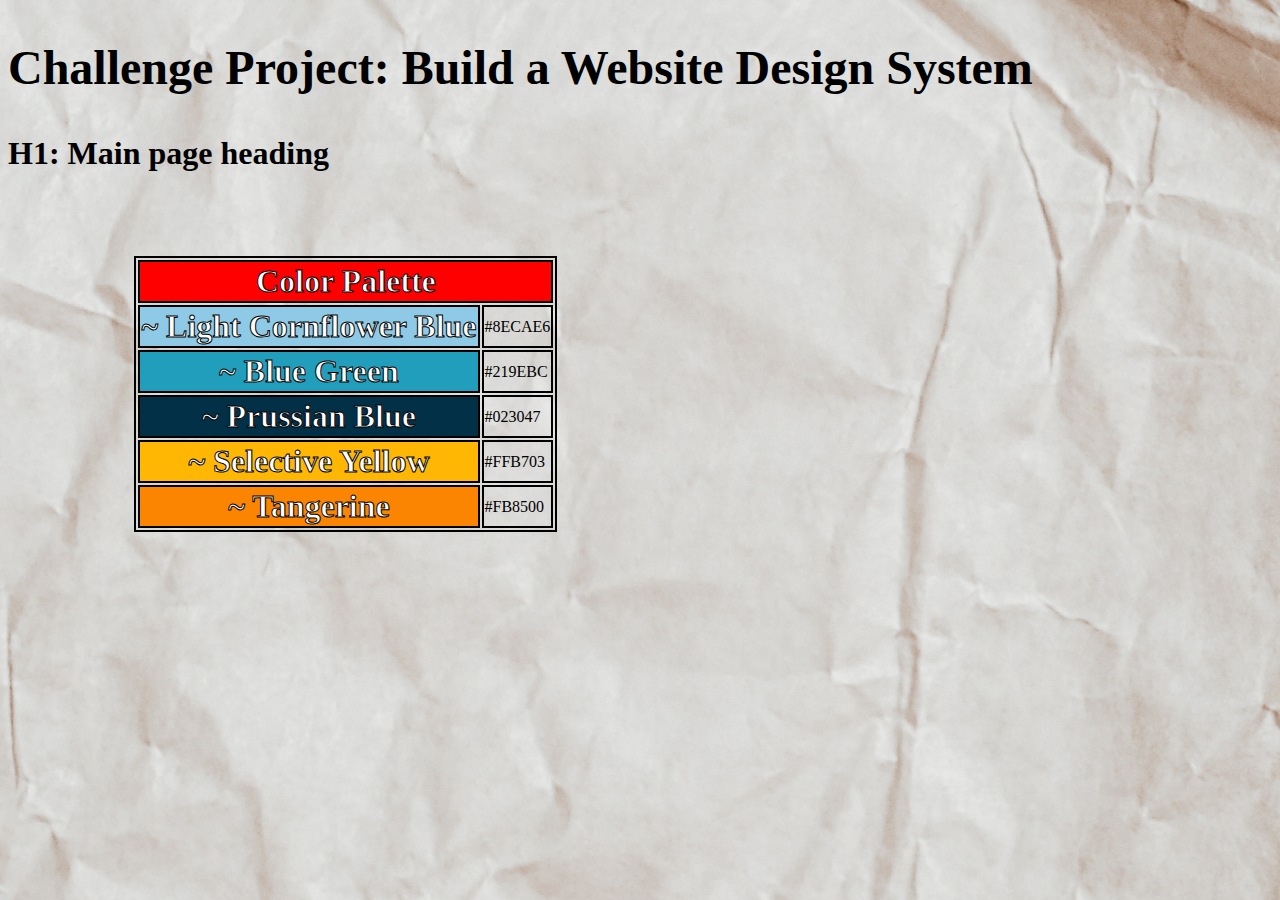
==== starting/index.html @ 139f9a61 "html structure added and color pallete table done" ====
<!DOCTYPE html>
<html lang="en">
<head>
    <meta charset="UTF-8">
    <meta http-equiv="X-UA-Compatible" content="IE=edge">
    <meta name="viewport" content="width=device-width, initial-scale=1.0">
    <link href="./styles.css" rel="stylesheet">
    <title>Website Desing</title>
</head>
<body>
    <header> 
        <h2>Challenge Project: Build a Website Design System</h2>
    </header>
        <section>
            <h1>
                H1: Main page heading 
            </h1>
        </section>
           
            <aside>
                <table >
                    <thead>
                        <tr>
                            <th id="table-title" colspan="10">Color Palette</th>
                        </tr>
                    </thead>
                    <tbody>
                      <tr>
                          <th id="light-cornflower-blue">~ Light Cornflower Blue</th>
                          <td>#8ECAE6</td>
                      </tr>
                      <tr>
                          <th id="blue-green">~ Blue Green</th>
                          <td >#219EBC</td>
                      </tr>
                      <tr>    
                          <th id="purssian-blue">~ Prussian Blue</th>
                          <td>#023047</td>
                      </tr>
                      <tr>
                          <th id="selective-yellow">~ Selective Yellow</th>
                          <td>#FFB703</td>
                      </tr>
                      <tr>
                          <th id="tangerine">~ Tangerine</th>
                          <td>#FB8500</td>
                      </tr>
                          
                    </tbody>
                    
      
                </table>
            </aside>
         
            <article>
    </article>
</body>
</html>
---- starting/styles.css ----
body{
    background-image: url("../resources/Tan\ Beige\ Gold\ Crumped\ Paper\ Begin\ Goals\ Productivity\ Goals\ Motivational\ Phone\ Wallpaper.svg");
    background-position: center;
    background-repeat: no-repeat;
    background-size: cover;
}

h2{
    font-size: 3rem;
}
#light-cornflower-blue{
    background-color: #8ecae6;
}

#blue-green{
    background-color: #219EBC;
}

#purssian-blue{
    background-color: 	#023047;
}

#selective-yellow{
    background-color: #FFB703;
}
#tangerine{
    background-color: #FB8500 ;
}

table{
    display: inline-block;
    margin: 5% 10% 10% 10% ;

}

table, thead,th,td{
    border: 2px solid black;
}

#table-title{
    background-color: red;

}

th{
    font-size: 2em;
    -webkit-text-stroke:1px black;
    -webkit-text-fill-color:#ffffff;
}
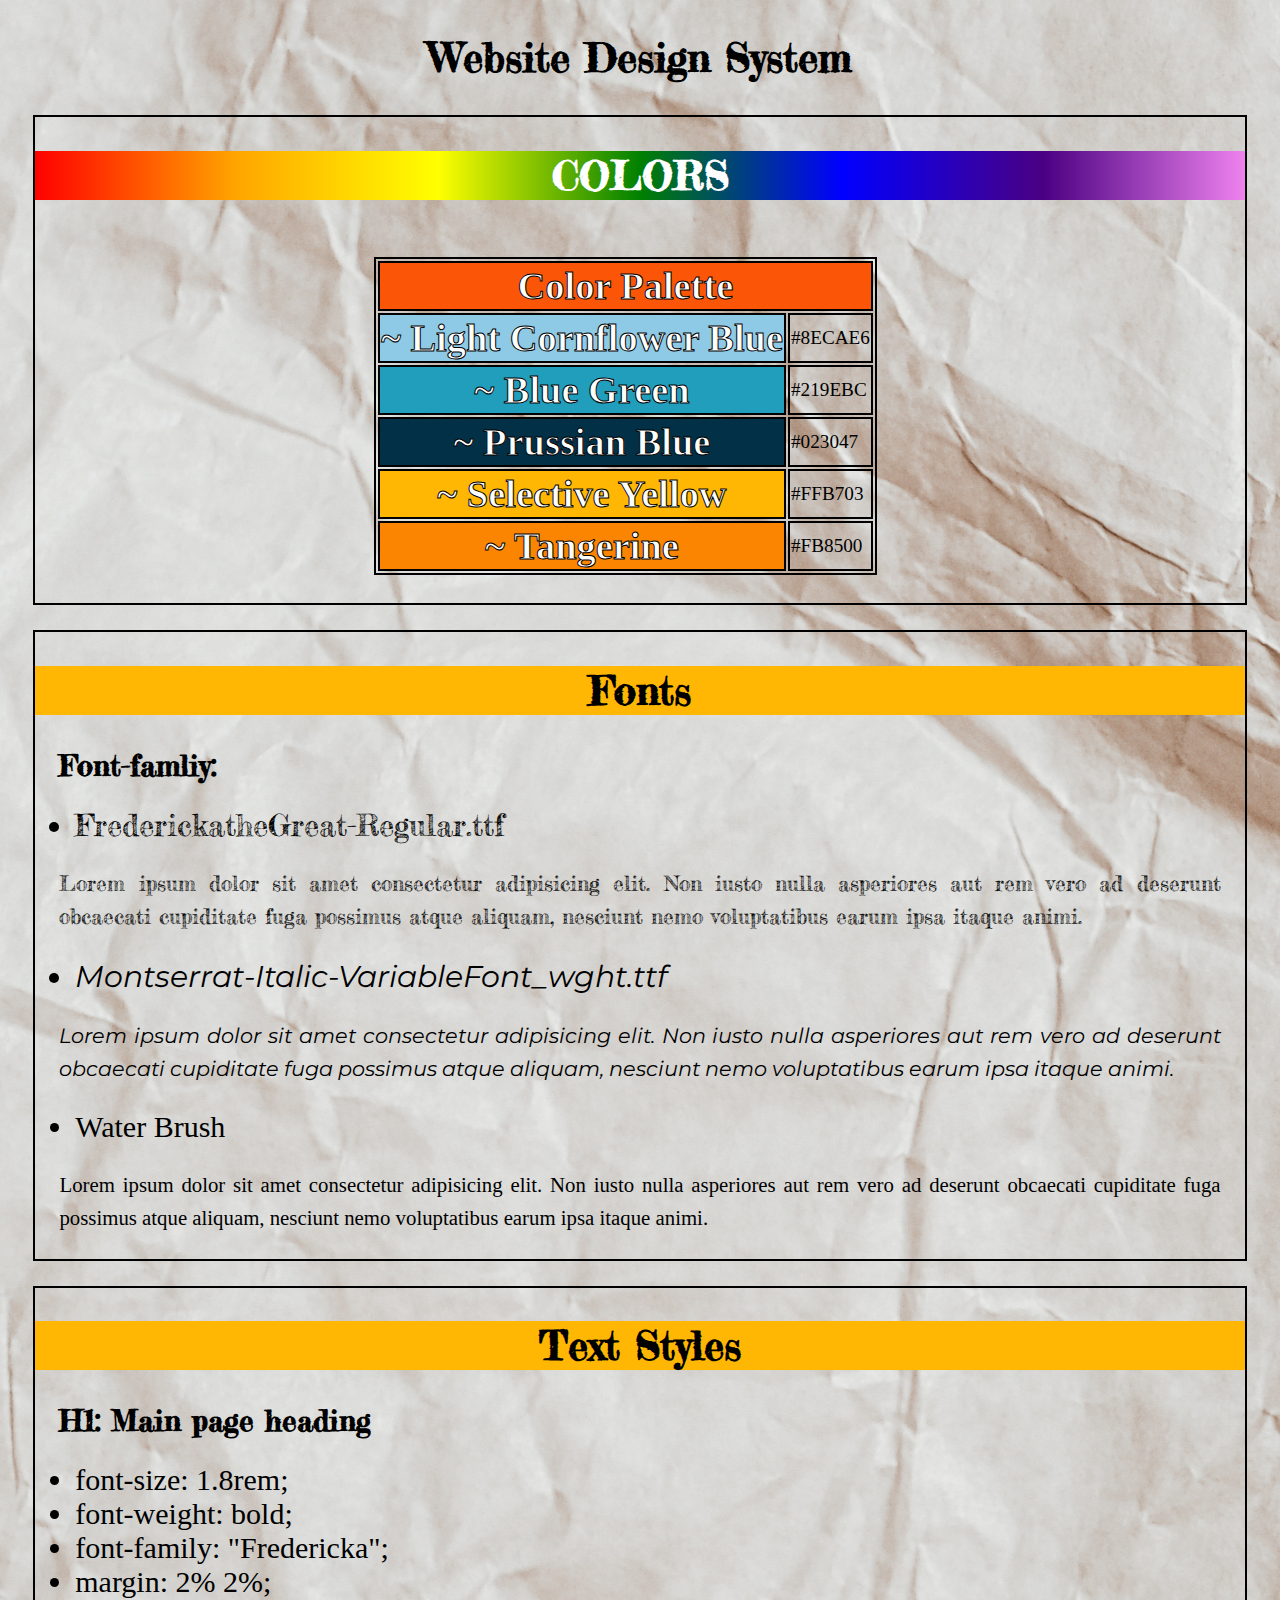
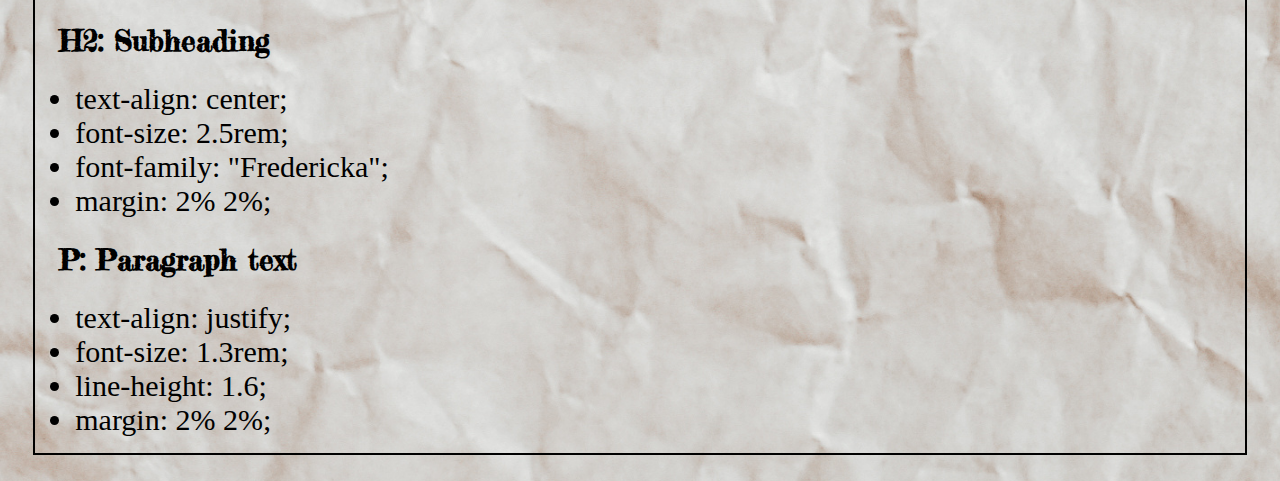
==== commit b6c0a303: "finished the 3 sections colors, fonts and text styles" ====
--- a/starting/index.html
+++ b/starting/index.html
@@ -1,58 +1,116 @@
 <!DOCTYPE html>
 <html lang="en">
-<head>
-    <meta charset="UTF-8">
-    <meta http-equiv="X-UA-Compatible" content="IE=edge">
-    <meta name="viewport" content="width=device-width, initial-scale=1.0">
-    <link href="./styles.css" rel="stylesheet">
+  <head>
+    <meta charset="UTF-8" />
+    <meta http-equiv="X-UA-Compatible" content="IE=edge" />
+    <meta name="viewport" content="width=device-width, initial-scale=1.0" />
+    <link href="./styles.css" rel="stylesheet" />
     <title>Website Desing</title>
-</head>
-<body>
-    <header> 
-        <h2>Challenge Project: Build a Website Design System</h2>
+  </head>
+
+  <body>
+    <header>
+      <h2>Website Design System</h2>
     </header>
-        <section>
-            <h1>
-                H1: Main page heading 
-            </h1>
-        </section>
-           
-            <aside>
-                <table >
-                    <thead>
-                        <tr>
-                            <th id="table-title" colspan="10">Color Palette</th>
-                        </tr>
-                    </thead>
-                    <tbody>
-                      <tr>
-                          <th id="light-cornflower-blue">~ Light Cornflower Blue</th>
-                          <td>#8ECAE6</td>
-                      </tr>
-                      <tr>
-                          <th id="blue-green">~ Blue Green</th>
-                          <td >#219EBC</td>
-                      </tr>
-                      <tr>    
-                          <th id="purssian-blue">~ Prussian Blue</th>
-                          <td>#023047</td>
-                      </tr>
-                      <tr>
-                          <th id="selective-yellow">~ Selective Yellow</th>
-                          <td>#FFB703</td>
-                      </tr>
-                      <tr>
-                          <th id="tangerine">~ Tangerine</th>
-                          <td>#FB8500</td>
-                      </tr>
-                          
-                    </tbody>
-                    
-      
-                </table>
-            </aside>
-         
-            <article>
+    <aside>
+      <!-- Beggining of Color Section -->
+      <section>
+        <h2 id="colors">COLORS</h2>
+        <table>
+          <thead>
+            <tr>
+              <th id="table-title" colspan="10">Color Palette</th>
+            </tr>
+          </thead>
+          <tbody>
+            <tr>
+              <th id="light-cornflower-blue">~ Light Cornflower Blue</th>
+              <td>#8ECAE6</td>
+            </tr>
+            <tr>
+              <th id="blue-green">~ Blue Green</th>
+              <td>#219EBC</td>
+            </tr>
+            <tr>
+              <th id="purssian-blue">~ Prussian Blue</th>
+              <td>#023047</td>
+            </tr>
+            <tr>
+              <th id="selective-yellow">~ Selective Yellow</th>
+              <td>#FFB703</td>
+            </tr>
+            <tr>
+              <th id="tangerine">~ Tangerine</th>
+              <td>#FB8500</td>
+            </tr>
+          </tbody>
+        </table>
+      </section>
+      <!-- End of Color Section -->
+
+      <!-- Beggining of Font Section -->
+      <section id="font-section">
+        <h2 id="fonts">Fonts</h2>
+        <h1>Font-famliy:</h1>
+
+        <ul>
+          <li class="first-font">FrederickatheGreat-Regular.ttf</li>
+        </ul>
+        <p class="first-font">
+          Lorem ipsum dolor sit amet consectetur adipisicing elit. Non iusto
+          nulla asperiores aut rem vero ad deserunt obcaecati cupiditate fuga
+          possimus atque aliquam, nesciunt nemo voluptatibus earum ipsa itaque
+          animi.
+        </p>
+        <ul>
+          <li class="second-font">Montserrat-Italic-VariableFont_wght.ttf</li>
+        </ul>
+        <p class="second-font">
+          Lorem ipsum dolor sit amet consectetur adipisicing elit. Non iusto
+          nulla asperiores aut rem vero ad deserunt obcaecati cupiditate fuga
+          possimus atque aliquam, nesciunt nemo voluptatibus earum ipsa itaque
+          animi.
+        </p>
+        <ul>
+          <li class="third-font">Water Brush</li>
+        </ul>
+        <p class="third-font">
+          Lorem ipsum dolor sit amet consectetur adipisicing elit. Non iusto
+          nulla asperiores aut rem vero ad deserunt obcaecati cupiditate fuga
+          possimus atque aliquam, nesciunt nemo voluptatibus earum ipsa itaque
+          animi.
+        </p>
+      </section>
+
+      <!-- End of Font Section -->
+    </aside>
+    <!-- Beggining of Text syles -->
+    <article>
+      <section id="text-styles">
+          <h2 id="text">Text Styles</h2>
+        <h1>H1: Main page heading</h1>
+        <ul>
+          <li>font-size: 1.8rem;</li>
+          <li>font-weight: bold;</li>
+          <li>font-family: "Fredericka";</li>
+          <li>margin: 2% 2%;</li>
+        </ul>
+        <h1>H2: Subheading</h1>
+        <ul>
+          <li>text-align: center;</li>
+          <li>font-size: 2.5rem;</li>
+          <li>font-family: "Fredericka";</li>
+          <li>margin: 2% 2%;</li>
+        </ul>
+        <h1>P: Paragraph text</h1>
+        <ul>
+          <li>text-align: justify;</li>
+          <li>font-size: 1.3rem;</li>
+          <li>line-height: 1.6;</li>
+          <li>margin: 2% 2%;</li>
+        </ul>
+      </section>
     </article>
-</body>
-</html>+    <!-- End of Text syles -->
+  </body>
+</html>
--- a/starting/styles.css
+++ b/starting/styles.css
@@ -1,49 +1,119 @@
-body{
-    background-image: url("../resources/Tan\ Beige\ Gold\ Crumped\ Paper\ Begin\ Goals\ Productivity\ Goals\ Motivational\ Phone\ Wallpaper.svg");
-    background-position: center;
-    background-repeat: no-repeat;
-    background-size: cover;
+@font-face {
+  font-family: "Fredericka";
+  src: url(../resources/Fredericka_the_Great/FrederickatheGreat-Regular.ttf);
+}
+@font-face {
+    font-family: "Montserrat";
+    src: url(../resources/Montserrat/Montserrat-Italic-VariableFont_wght.ttf);
+  
+  }
+
+@import url('https://fonts.googleapis.com/css2?family=Water+Brush&display=swap');
+
+
+
+/* TABLE COLORS */
+#light-cornflower-blue {
+    background-color: #8ecae6;
+  }
+  
+  #blue-green {
+    background-color: #219ebc;
+  }
+  
+  #purssian-blue {
+    background-color: #023047;
+  }
+  
+  #selective-yellow {
+    background-color: #ffb703;
+  }
+  #tangerine {
+    background-color: #fb8500;
+  }
+
+body {
+  background-image: url("../resources/Tan\ Beige\ Gold\ Crumped\ Paper\ Begin\ Goals\ Productivity\ Goals\ Motivational\ Phone\ Wallpaper.svg");
+  background-position: center;
+  background-repeat: no-repeat;
+  background-size: cover;
+}
+h2{
+    text-align: center;
+    font-family: "Fredericka";
+    font-size: 2.5rem;
+ 
+}
+h1{
+    font-size: 1.8rem;
+    font-weight: bold;
+    font-family: "Fredericka";
+    margin: 2% 2%;
 }
 
-h2{
-    font-size: 3rem;
-}
-#light-cornflower-blue{
-    background-color: #8ecae6;
+
+
+#colors{
+    background-image: linear-gradient(to left, violet, indigo, blue, green, yellow, orange, red);
+    color: #ffffff;
+    
 }
 
-#blue-green{
-    background-color: #219EBC;
+#fonts{
+    background-color: #ffb703;
+}
+#text{
+    background-color: #ffb703;
 }
 
-#purssian-blue{
-    background-color: 	#023047;
+
+ul li{
+    font-size: 30px;
+}
+p{
+    font-size: 1.3rem;
+    text-align: justify;
+    line-height: 1.6;
+    margin: 2% 2%;
+}
+.first-font{
+    font-family: "Fredericka";
+
+}
+.second-font{
+    font-family: "Montserrat", cursive;
+}
+.third-font{
+    font-family: 'Water Brush', cursive;
 }
 
-#selective-yellow{
-    background-color: #FFB703;
-}
-#tangerine{
-    background-color: #FB8500 ;
+table {
+  display: inline-block;
+  margin: 2% 28%;
+  font-size: 1.2em;
+  justify-content: center;
+  
 }
 
-table{
-    display: inline-block;
-    margin: 5% 10% 10% 10% ;
 
+
+table,
+thead,
+th,
+td,
+section {
+  border: 2px solid #000000;
 }
 
-table, thead,th,td{
-    border: 2px solid black;
+#table-title {
+  background-color: #fb5607;
 }
 
-#table-title{
-    background-color: red;
-
+th {
+  font-size: 2em;
+  -webkit-text-stroke: 1px black;
+  -webkit-text-fill-color: #ffffff;
 }
-
-th{
-    font-size: 2em;
-    -webkit-text-stroke:1px black;
-    -webkit-text-fill-color:#ffffff;
+section{
+    margin: 2% 2%;
 }
